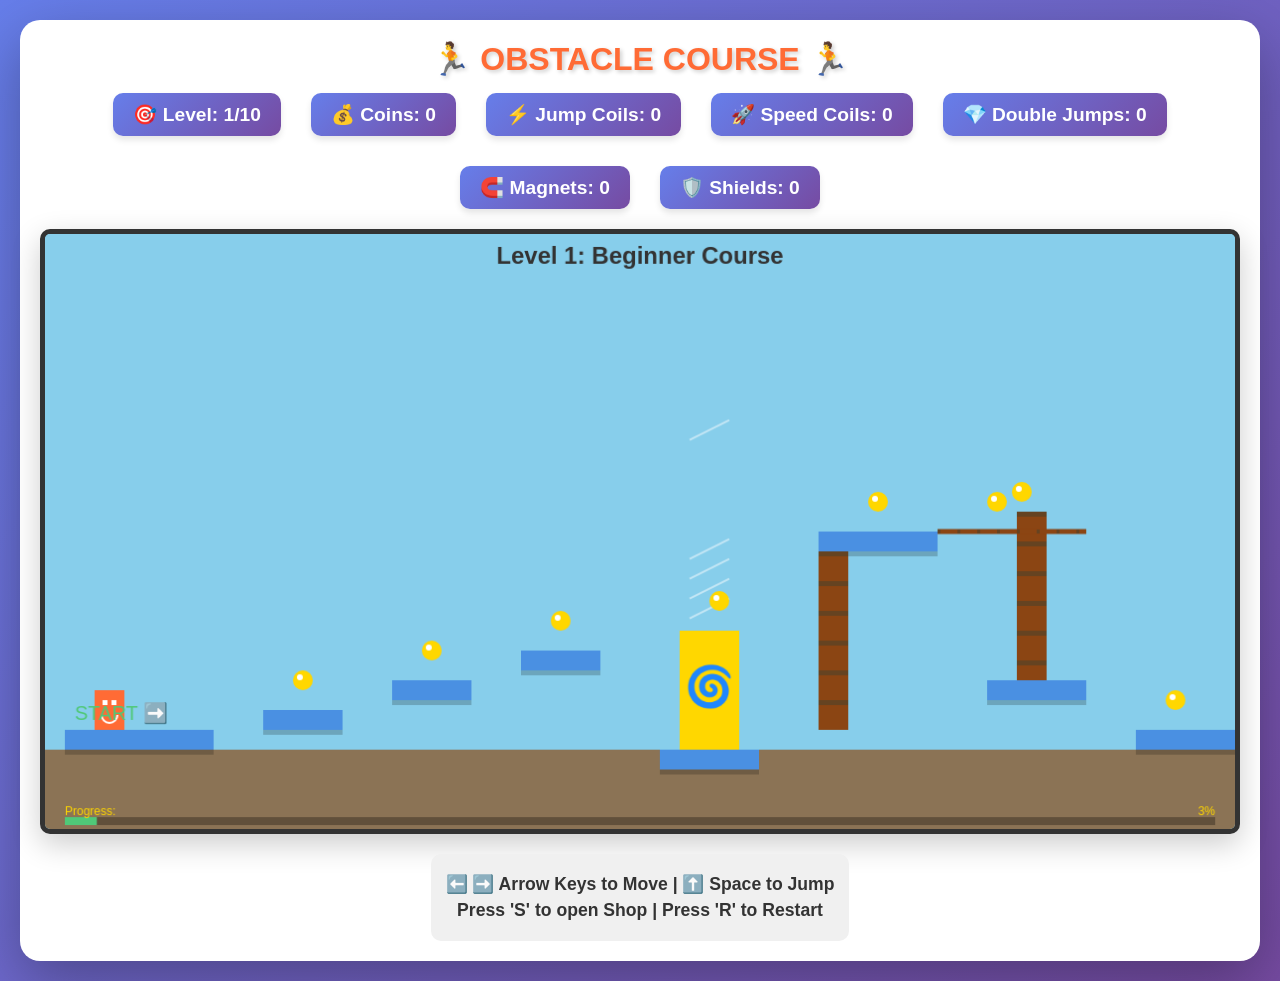
==== ObstacleCourse/index.html @ 20c8bb3b "Add GlassBridge and ObstacleCourse games" ====
<!DOCTYPE html>
<html lang="en">
<head>
    <meta charset="UTF-8">
    <meta name="viewport" content="width=device-width, initial-scale=1.0">
    <title>Obstacle Course - Parkour Game</title>
    <link rel="stylesheet" href="style.css">
</head>
<body>
    <div class="game-container">
        <div class="header">
            <h1>🏃 OBSTACLE COURSE 🏃</h1>
            <div class="stats">
                <div class="stat">🎯 Level: <span id="currentLevel">1</span>/<span id="totalLevels">10</span></div>
                <div class="stat">💰 Coins: <span id="coins">0</span></div>
                <div class="stat">⚡ Jump Coils: <span id="jumpCoils">0</span></div>
                <div class="stat">🚀 Speed Coils: <span id="speedCoils">0</span></div>
                <div class="stat">💎 Double Jumps: <span id="doubleJumps">0</span></div>
                <div class="stat">🧲 Magnets: <span id="magnets">0</span></div>
                <div class="stat">🛡️ Shields: <span id="shields">0</span></div>
            </div>
        </div>
        
        <canvas id="gameCanvas" width="1200" height="600"></canvas>
        
        <div class="controls">
            <div class="control-info">
                <p>⬅️ ➡️ Arrow Keys to Move | ⬆️ Space to Jump</p>
                <p>Press 'S' to open Shop | Press 'R' to Restart</p>
            </div>
        </div>
        
        <div id="shop" class="shop-overlay hidden">
            <div class="shop-content">
                <h2>🛒 SHOP</h2>
                <div class="shop-items">
                    <div class="shop-item">
                        <h3>⚡ Jump Coil</h3>
                        <p>Jump higher and longer!</p>
                        <p class="price">💰 $600</p>
                        <button id="buyJumpCoil">Buy Jump Coil</button>
                    </div>
                    <div class="shop-item">
                        <h3>🚀 Speed Coil</h3>
                        <p>Move faster across obstacles!</p>
                        <p class="price">💰 $700</p>
                        <button id="buySpeedCoil">Buy Speed Coil</button>
                    </div>
                    <div class="shop-item">
                        <h3>💎 Double Jump</h3>
                        <p>Jump a second time in mid-air!</p>
                        <p class="price">💰 $1000</p>
                        <button id="buyDoubleJump">Buy Double Jump</button>
                    </div>
                    <div class="shop-item">
                        <h3>🧲 Coin Magnet</h3>
                        <p>Collect coins from farther away!</p>
                        <p class="price">💰 $800</p>
                        <button id="buyMagnet">Buy Coin Magnet</button>
                    </div>
                    <div class="shop-item">
                        <h3>🛡️ Shield</h3>
                        <p>Survive one fall without respawning!</p>
                        <p class="price">💰 $1200</p>
                        <button id="buyShield">Buy Shield</button>
                    </div>
                </div>
                <button id="closeShop" class="close-btn">Close Shop (Press S)</button>
            </div>
        </div>
        
        <div id="gameOver" class="game-over-overlay hidden">
            <div class="game-over-content">
                <h2 id="gameOverTitle">🎉 LEVEL COMPLETE! 🎉</h2>
                <p id="gameOverMessage">Congratulations! You made it through the obstacle course!</p>
                <p class="final-coins">Coins Collected: <span id="finalCoins">0</span></p>
                <button id="playAgain">Next Level ➡️</button>
            </div>
        </div>
    </div>
    
    <script src="game.js"></script>
</body>
</html>
---- ObstacleCourse/style.css ----
* {
    margin: 0;
    padding: 0;
    box-sizing: border-box;
}

body {
    font-family: 'Arial', sans-serif;
    background: linear-gradient(135deg, #667eea 0%, #764ba2 100%);
    display: flex;
    justify-content: center;
    align-items: center;
    min-height: 100vh;
    padding: 20px;
}

.game-container {
    background: white;
    border-radius: 20px;
    box-shadow: 0 20px 60px rgba(0, 0, 0, 0.3);
    padding: 20px;
    max-width: 1240px;
}

.header {
    text-align: center;
    margin-bottom: 20px;
}

.header h1 {
    color: #FF6B35;
    font-size: 2.5em;
    text-shadow: 2px 2px 4px rgba(0, 0, 0, 0.2);
    margin-bottom: 15px;
}

.stats {
    display: flex;
    justify-content: center;
    gap: 30px;
    flex-wrap: wrap;
}

.stat {
    background: linear-gradient(135deg, #667eea 0%, #764ba2 100%);
    color: white;
    padding: 10px 20px;
    border-radius: 10px;
    font-size: 1.2em;
    font-weight: bold;
    box-shadow: 0 4px 6px rgba(0, 0, 0, 0.1);
}

#gameCanvas {
    display: block;
    border: 5px solid #333;
    border-radius: 10px;
    background: #87CEEB;
    box-shadow: 0 10px 30px rgba(0, 0, 0, 0.2);
}

.controls {
    margin-top: 20px;
    text-align: center;
}

.control-info {
    background: #f0f0f0;
    padding: 15px;
    border-radius: 10px;
    display: inline-block;
}

.control-info p {
    margin: 5px 0;
    font-size: 1.1em;
    color: #333;
    font-weight: bold;
}

/* Shop Overlay */
.shop-overlay {
    position: fixed;
    top: 0;
    left: 0;
    width: 100%;
    height: 100%;
    background: rgba(0, 0, 0, 0.8);
    display: flex;
    justify-content: center;
    align-items: center;
    z-index: 1000;
}

.shop-overlay.hidden {
    display: none;
}

.shop-content {
    background: white;
    padding: 40px;
    border-radius: 20px;
    box-shadow: 0 20px 60px rgba(0, 0, 0, 0.5);
    max-width: 600px;
    text-align: center;
}

.shop-content h2 {
    color: #FF6B35;
    font-size: 2.5em;
    margin-bottom: 30px;
}

.shop-items {
    display: flex;
    gap: 20px;
    justify-content: center;
    margin-bottom: 30px;
    flex-wrap: wrap;
}

.shop-item {
    background: linear-gradient(135deg, #667eea 0%, #764ba2 100%);
    color: white;
    padding: 20px;
    border-radius: 15px;
    width: 250px;
    box-shadow: 0 10px 20px rgba(0, 0, 0, 0.2);
    transition: transform 0.3s ease;
}

.shop-item:hover {
    transform: translateY(-5px);
}

.shop-item h3 {
    font-size: 1.8em;
    margin-bottom: 10px;
}

.shop-item p {
    margin: 10px 0;
    font-size: 1.1em;
}

.shop-item .price {
    font-size: 1.5em;
    font-weight: bold;
    color: #FFD700;
    margin: 15px 0;
}

.shop-item button {
    background: #50C878;
    color: white;
    border: none;
    padding: 12px 24px;
    font-size: 1.1em;
    border-radius: 8px;
    cursor: pointer;
    font-weight: bold;
    transition: background 0.3s ease;
}

.shop-item button:hover {
    background: #45b369;
}

.shop-item button:active {
    transform: scale(0.95);
}

.close-btn {
    background: #FF6B35;
    color: white;
    border: none;
    padding: 15px 30px;
    font-size: 1.2em;
    border-radius: 10px;
    cursor: pointer;
    font-weight: bold;
    transition: background 0.3s ease;
}

.close-btn:hover {
    background: #e55a2b;
}

/* Game Over Overlay */
.game-over-overlay {
    position: fixed;
    top: 0;
    left: 0;
    width: 100%;
    height: 100%;
    background: rgba(0, 0, 0, 0.8);
    display: flex;
    justify-content: center;
    align-items: center;
    z-index: 1000;
}

.game-over-overlay.hidden {
    display: none;
}

.game-over-content {
    background: white;
    padding: 40px;
    border-radius: 20px;
    box-shadow: 0 20px 60px rgba(0, 0, 0, 0.5);
    text-align: center;
    animation: celebration 1s ease-in-out infinite alternate;
}

@keyframes celebration {
    from {
        transform: scale(1);
    }
    to {
        transform: scale(1.05);
    }
}

.game-over-content h2 {
    color: #50C878;
    font-size: 3em;
    margin-bottom: 20px;
}

.game-over-content p {
    font-size: 1.3em;
    margin: 15px 0;
    color: #333;
}

.final-coins {
    font-size: 1.8em;
    font-weight: bold;
    color: #FFD700;
    margin: 20px 0;
}

#playAgain {
    background: #FF6B35;
    color: white;
    border: none;
    padding: 15px 40px;
    font-size: 1.3em;
    border-radius: 10px;
    cursor: pointer;
    font-weight: bold;
    margin-top: 20px;
    transition: background 0.3s ease;
}

#playAgain:hover {
    background: #e55a2b;
}

#playAgain:active {
    transform: scale(0.95);
}

/* Responsive Design */
@media (max-width: 1280px) {
    #gameCanvas {
        width: 100%;
        height: auto;
    }
    
    .header h1 {
        font-size: 2em;
    }
    
    .shop-items {
        flex-direction: column;
        align-items: center;
    }
}
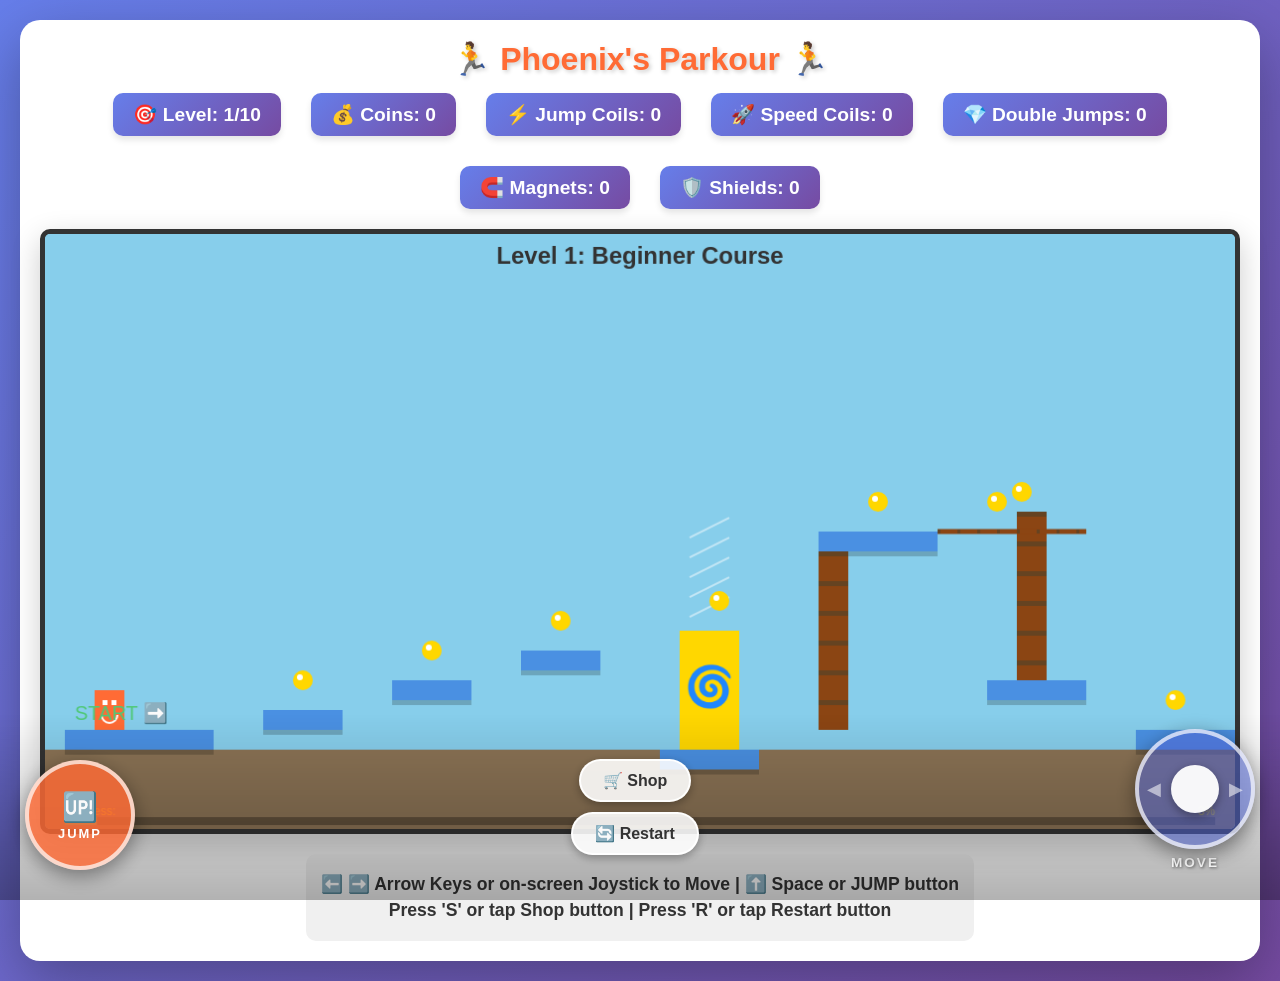
==== commit 96eba2c0: "Rename games, add tablet touch controls" ====
--- a/ObstacleCourse/index.html
+++ b/ObstacleCourse/index.html
@@ -2,14 +2,14 @@
 <html lang="en">
 <head>
     <meta charset="UTF-8">
-    <meta name="viewport" content="width=device-width, initial-scale=1.0">
-    <title>Obstacle Course - Parkour Game</title>
+    <meta name="viewport" content="width=device-width, initial-scale=1.0, user-scalable=no">
+    <title>Phoenix's Parkour</title>
     <link rel="stylesheet" href="style.css">
 </head>
 <body>
     <div class="game-container">
         <div class="header">
-            <h1>🏃 OBSTACLE COURSE 🏃</h1>
+            <h1>🏃 Phoenix's Parkour 🏃</h1>
             <div class="stats">
                 <div class="stat">🎯 Level: <span id="currentLevel">1</span>/<span id="totalLevels">10</span></div>
                 <div class="stat">💰 Coins: <span id="coins">0</span></div>
@@ -25,8 +25,8 @@
         
         <div class="controls">
             <div class="control-info">
-                <p>⬅️ ➡️ Arrow Keys to Move | ⬆️ Space to Jump</p>
-                <p>Press 'S' to open Shop | Press 'R' to Restart</p>
+                <p>⬅️ ➡️ Arrow Keys or on-screen Joystick to Move | ⬆️ Space or JUMP button</p>
+                <p>Press 'S' or tap Shop button | Press 'R' or tap Restart button</p>
             </div>
         </div>
         
@@ -79,6 +79,26 @@
         </div>
     </div>
     
+    <!-- Touch Controls (tablet/touch screen) -->
+    <div class="touch-controls" id="touch-controls">
+        <button class="touch-jump-btn" id="touch-jump-btn">
+            <span>🆙</span>
+            <span class="touch-btn-label">JUMP</span>
+        </button>
+        <div class="touch-center-btns">
+            <button class="touch-small-btn" id="touch-shop-btn">🛒 Shop</button>
+            <button class="touch-small-btn" id="touch-restart-btn">🔄 Restart</button>
+        </div>
+        <div class="touch-joystick-container">
+            <div class="joystick-base" id="joystick-base">
+                <div class="joystick-knob" id="joystick-knob"></div>
+                <div class="joystick-arrow joystick-arrow-left">◀</div>
+                <div class="joystick-arrow joystick-arrow-right">▶</div>
+            </div>
+            <div class="joystick-label">MOVE</div>
+        </div>
+    </div>
+
     <script src="game.js"></script>
 </body>
 </html>
--- a/ObstacleCourse/style.css
+++ b/ObstacleCourse/style.css
@@ -278,3 +278,141 @@
         align-items: center;
     }
 }
+
+/* Touch Controls */
+.touch-controls {
+    position: fixed;
+    bottom: 0;
+    left: 0;
+    width: 100%;
+    display: flex;
+    justify-content: space-between;
+    align-items: flex-end;
+    padding: 15px 25px 30px;
+    pointer-events: none;
+    z-index: 500;
+    background: linear-gradient(to top, rgba(0,0,0,0.3) 0%, transparent 100%);
+}
+
+.touch-jump-btn {
+    width: 110px;
+    height: 110px;
+    background: rgba(255, 107, 53, 0.82);
+    border: 4px solid rgba(255, 255, 255, 0.7);
+    border-radius: 50%;
+    display: flex;
+    flex-direction: column;
+    align-items: center;
+    justify-content: center;
+    gap: 2px;
+    font-size: 1.8em;
+    color: white;
+    font-weight: bold;
+    pointer-events: all;
+    cursor: pointer;
+    user-select: none;
+    -webkit-user-select: none;
+    -webkit-tap-highlight-color: transparent;
+    touch-action: manipulation;
+    box-shadow: 0 6px 20px rgba(0,0,0,0.4);
+    transition: transform 0.1s, background 0.1s;
+}
+
+.touch-btn-label {
+    font-size: 0.45em;
+    letter-spacing: 2px;
+    font-weight: bold;
+}
+
+.touch-jump-btn.pressed {
+    transform: scale(0.9);
+    background: rgba(255, 107, 53, 1);
+}
+
+.touch-center-btns {
+    display: flex;
+    flex-direction: column;
+    gap: 10px;
+    align-items: center;
+    pointer-events: all;
+    padding-bottom: 15px;
+}
+
+.touch-small-btn {
+    padding: 10px 22px;
+    background: rgba(255, 255, 255, 0.88);
+    border: 2px solid rgba(255, 255, 255, 0.95);
+    border-radius: 25px;
+    font-size: 1em;
+    font-weight: bold;
+    color: #333;
+    pointer-events: all;
+    user-select: none;
+    -webkit-user-select: none;
+    -webkit-tap-highlight-color: transparent;
+    touch-action: manipulation;
+    cursor: pointer;
+    box-shadow: 0 3px 10px rgba(0,0,0,0.3);
+    transition: transform 0.1s;
+}
+
+.touch-small-btn:active {
+    transform: scale(0.93);
+}
+
+.touch-joystick-container {
+    display: flex;
+    flex-direction: column;
+    align-items: center;
+    gap: 6px;
+    pointer-events: none;
+}
+
+.joystick-base {
+    width: 120px;
+    height: 120px;
+    background: rgba(80, 100, 210, 0.55);
+    border: 4px solid rgba(255, 255, 255, 0.7);
+    border-radius: 50%;
+    position: relative;
+    pointer-events: all;
+    user-select: none;
+    -webkit-user-select: none;
+    -webkit-tap-highlight-color: transparent;
+    touch-action: none;
+    box-shadow: 0 6px 20px rgba(0,0,0,0.4);
+    cursor: grab;
+}
+
+.joystick-knob {
+    width: 48px;
+    height: 48px;
+    background: rgba(255, 255, 255, 0.95);
+    border-radius: 50%;
+    position: absolute;
+    top: 50%;
+    left: 50%;
+    transform: translate(-50%, -50%);
+    pointer-events: none;
+    box-shadow: 0 3px 10px rgba(0,0,0,0.35);
+}
+
+.joystick-arrow {
+    position: absolute;
+    top: 50%;
+    transform: translateY(-50%);
+    color: rgba(255,255,255,0.55);
+    font-size: 1.1em;
+    pointer-events: none;
+}
+
+.joystick-arrow-left { left: 8px; }
+.joystick-arrow-right { right: 8px; }
+
+.joystick-label {
+    color: rgba(255, 255, 255, 0.92);
+    font-size: 0.85em;
+    font-weight: bold;
+    text-shadow: 1px 1px 3px rgba(0,0,0,0.5);
+    letter-spacing: 2px;
+}
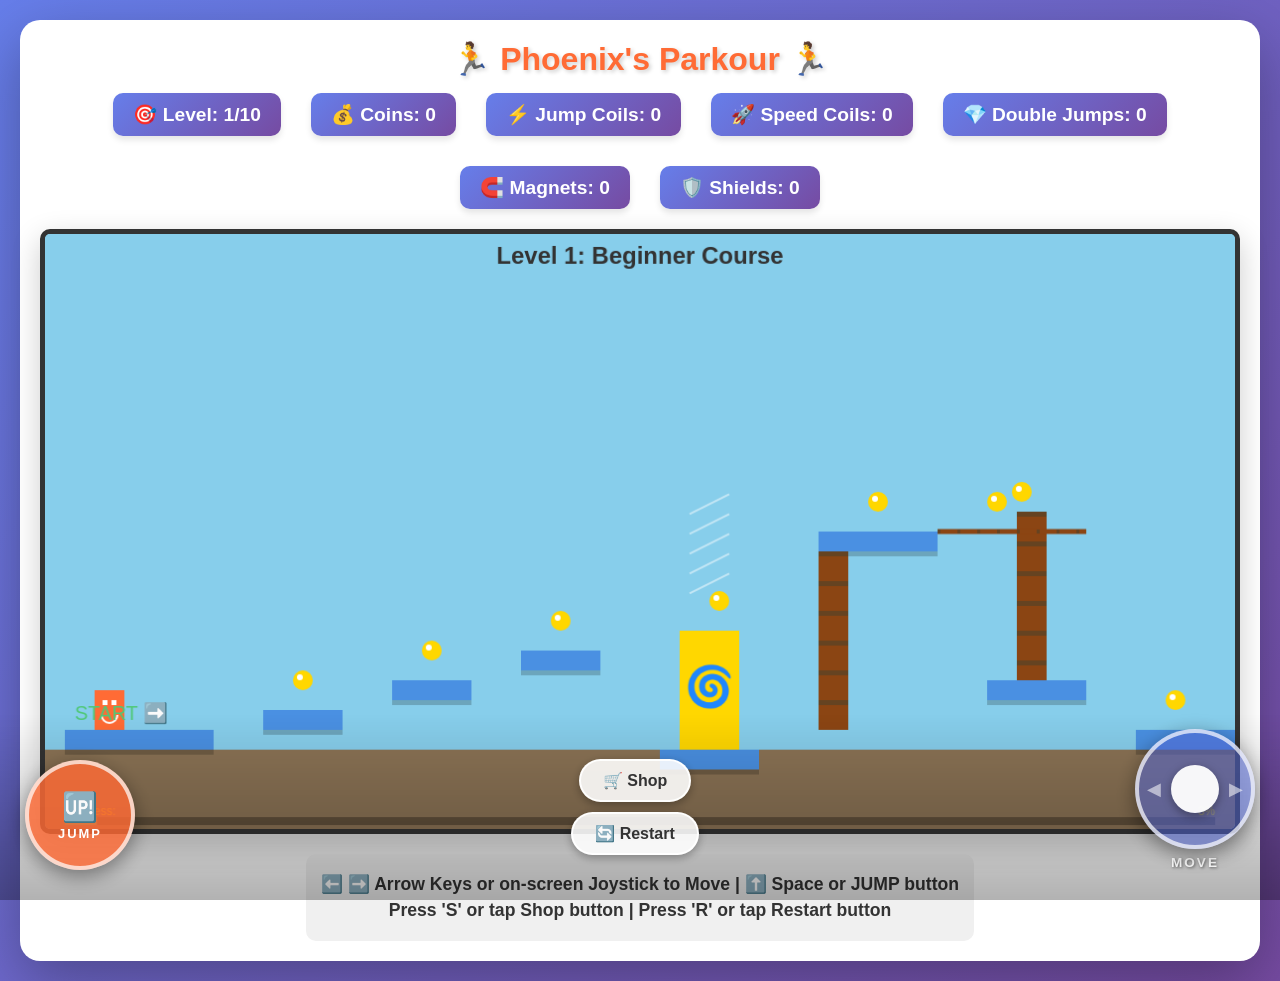
==== commit 068dbe31: "Shop: add scroll arrows and swipe hint so all 5 items are reachable" ====
--- a/ObstacleCourse/index.html
+++ b/ObstacleCourse/index.html
@@ -33,10 +33,12 @@
         <div id="shop" class="shop-overlay hidden">
             <div class="shop-content">
                 <h2>🛒 SHOP</h2>
-                <div class="shop-items">
-                    <div class="shop-item">
-                        <h3>⚡ Jump Coil</h3>
-                        <p>Jump higher and longer!</p>
+                <div class="shop-scroll-wrapper">
+                    <button class="shop-scroll-btn shop-scroll-left" id="shopScrollLeft">❮</button>
+                    <div class="shop-items" id="shopItemsRow">
+                        <div class="shop-item">
+                            <h3>⚡ Jump Coil</h3>
+                            <p>Jump higher and longer!</p>
                         <p class="price">💰 $600</p>
                         <button id="buyJumpCoil">Buy Jump Coil</button>
                     </div>
@@ -64,7 +66,10 @@
                         <p class="price">💰 $1200</p>
                         <button id="buyShield">Buy Shield</button>
                     </div>
+                    </div>
+                    <button class="shop-scroll-btn shop-scroll-right" id="shopScrollRight">❯</button>
                 </div>
+                <p class="shop-swipe-hint">← Swipe or tap arrows to see all items →</p>
                 <button id="closeShop" class="close-btn">Close Shop (Press S)</button>
             </div>
         </div>
--- a/ObstacleCourse/style.css
+++ b/ObstacleCourse/style.css
@@ -98,35 +98,85 @@
 
 .shop-content {
     background: white;
-    padding: 40px;
     border-radius: 20px;
     box-shadow: 0 20px 60px rgba(0, 0, 0, 0.5);
-    max-width: 600px;
+    width: 95vw;
+    max-width: 1100px;
+    max-height: 90vh;
+    display: flex;
+    flex-direction: column;
+    overflow: hidden;
     text-align: center;
 }
 
 .shop-content h2 {
     color: #FF6B35;
-    font-size: 2.5em;
-    margin-bottom: 30px;
+    font-size: 2em;
+    padding: 18px 30px 10px;
+    flex-shrink: 0;
+}
+
+.shop-scroll-wrapper {
+    display: flex;
+    align-items: center;
+    gap: 6px;
+    padding: 0 10px;
+    flex-shrink: 0;
+}
+
+.shop-scroll-btn {
+    background: rgba(102, 126, 234, 0.85);
+    color: white;
+    border: none;
+    border-radius: 50%;
+    width: 44px;
+    height: 44px;
+    font-size: 1.4em;
+    cursor: pointer;
+    flex-shrink: 0;
+    touch-action: manipulation;
+    -webkit-tap-highlight-color: transparent;
+    box-shadow: 0 3px 8px rgba(0,0,0,0.3);
+    transition: background 0.15s, transform 0.1s;
+}
+
+.shop-scroll-btn:active {
+    background: #764ba2;
+    transform: scale(0.92);
+}
+
+.shop-swipe-hint {
+    font-size: 0.85em;
+    color: #888;
+    padding: 6px 0 4px;
+    flex-shrink: 0;
 }
 
 .shop-items {
     display: flex;
-    gap: 20px;
-    justify-content: center;
-    margin-bottom: 30px;
-    flex-wrap: wrap;
+    flex-direction: row;
+    gap: 16px;
+    justify-content: flex-start;
+    padding: 10px 24px 10px;
+    overflow-x: auto;
+    overflow-y: hidden;
+    flex: 1;
+    -webkit-overflow-scrolling: touch;
+    scroll-snap-type: x mandatory;
+    scrollbar-width: thin;
 }
 
 .shop-item {
     background: linear-gradient(135deg, #667eea 0%, #764ba2 100%);
     color: white;
-    padding: 20px;
+    padding: 18px;
     border-radius: 15px;
-    width: 250px;
+    min-width: 190px;
+    max-width: 210px;
+    flex: 0 0 190px;
     box-shadow: 0 10px 20px rgba(0, 0, 0, 0.2);
     transition: transform 0.3s ease;
+    scroll-snap-align: start;
 }
 
 .shop-item:hover {
@@ -134,20 +184,20 @@
 }
 
 .shop-item h3 {
-    font-size: 1.8em;
-    margin-bottom: 10px;
+    font-size: 1.3em;
+    margin-bottom: 8px;
 }
 
 .shop-item p {
+    margin: 6px 0;
+    font-size: 0.95em;
+}
+
+.shop-item .price {
+    font-size: 1.2em;
+    font-weight: bold;
+    color: #FFD700;
     margin: 10px 0;
-    font-size: 1.1em;
-}
-
-.shop-item .price {
-    font-size: 1.5em;
-    font-weight: bold;
-    color: #FFD700;
-    margin: 15px 0;
 }
 
 .shop-item button {
@@ -174,12 +224,16 @@
     background: #FF6B35;
     color: white;
     border: none;
-    padding: 15px 30px;
+    padding: 14px 30px;
     font-size: 1.2em;
-    border-radius: 10px;
+    border-radius: 0 0 20px 20px;
     cursor: pointer;
     font-weight: bold;
     transition: background 0.3s ease;
+    flex-shrink: 0;
+    width: 100%;
+    touch-action: manipulation;
+    -webkit-tap-highlight-color: transparent;
 }
 
 .close-btn:hover {
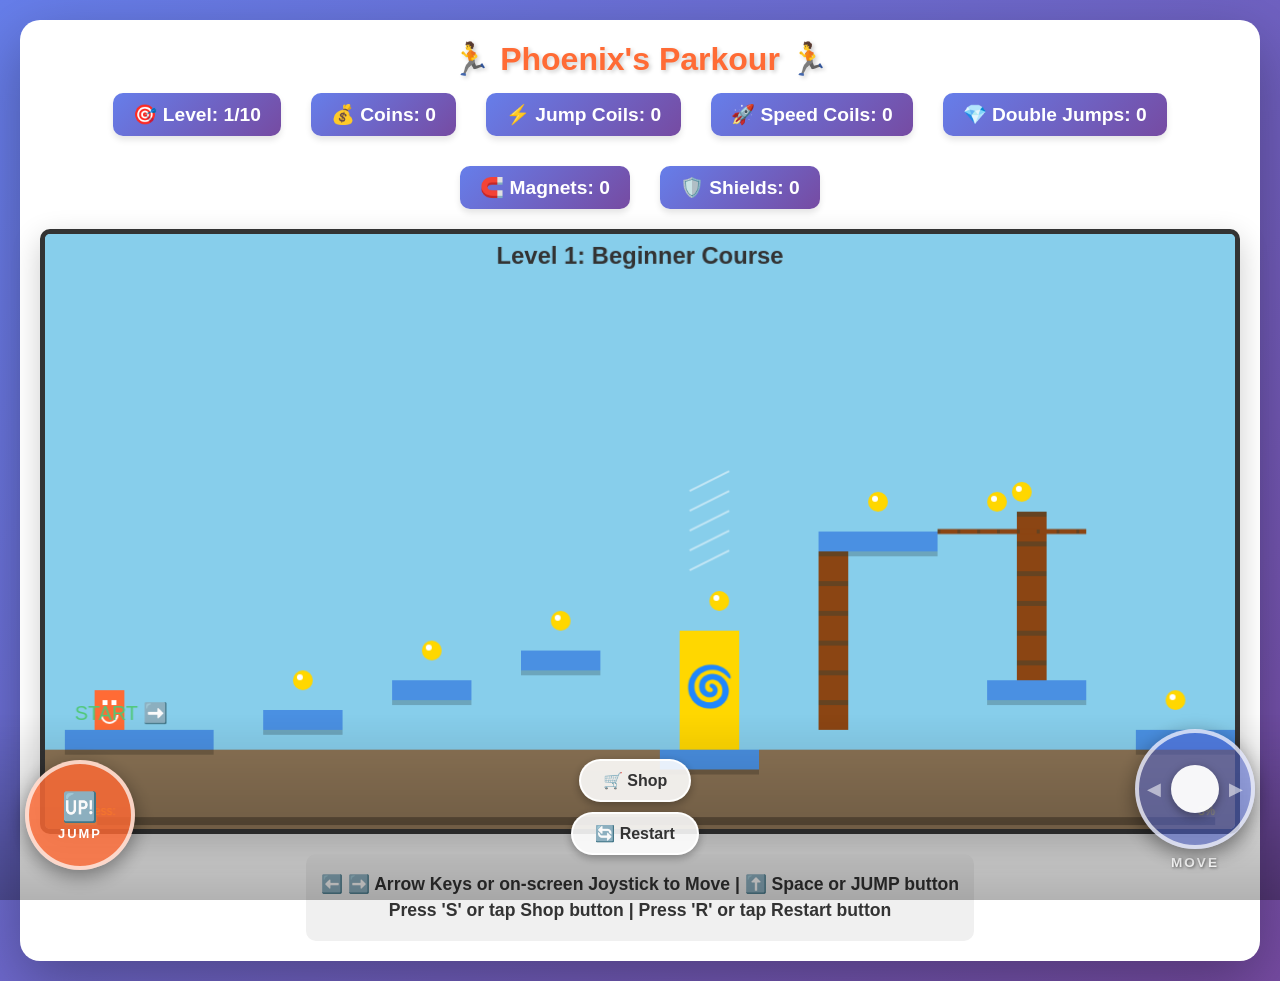
==== commit 7c155b1d: "Shop: horizontal scroll with fixed-width cards and snap" ====
--- a/ObstacleCourse/index.html
+++ b/ObstacleCourse/index.html
@@ -33,12 +33,10 @@
         <div id="shop" class="shop-overlay hidden">
             <div class="shop-content">
                 <h2>🛒 SHOP</h2>
-                <div class="shop-scroll-wrapper">
-                    <button class="shop-scroll-btn shop-scroll-left" id="shopScrollLeft">❮</button>
-                    <div class="shop-items" id="shopItemsRow">
-                        <div class="shop-item">
-                            <h3>⚡ Jump Coil</h3>
-                            <p>Jump higher and longer!</p>
+                <div class="shop-items" id="shopItemsRow">
+                    <div class="shop-item">
+                        <h3>⚡ Jump Coil</h3>
+                        <p>Jump higher and longer!</p>
                         <p class="price">💰 $600</p>
                         <button id="buyJumpCoil">Buy Jump Coil</button>
                     </div>
@@ -66,10 +64,7 @@
                         <p class="price">💰 $1200</p>
                         <button id="buyShield">Buy Shield</button>
                     </div>
-                    </div>
-                    <button class="shop-scroll-btn shop-scroll-right" id="shopScrollRight">❯</button>
                 </div>
-                <p class="shop-swipe-hint">← Swipe or tap arrows to see all items →</p>
                 <button id="closeShop" class="close-btn">Close Shop (Press S)</button>
             </div>
         </div>
--- a/ObstacleCourse/style.css
+++ b/ObstacleCourse/style.css
@@ -116,54 +116,16 @@
     flex-shrink: 0;
 }
 
-.shop-scroll-wrapper {
-    display: flex;
-    align-items: center;
-    gap: 6px;
-    padding: 0 10px;
-    flex-shrink: 0;
-}
-
-.shop-scroll-btn {
-    background: rgba(102, 126, 234, 0.85);
-    color: white;
-    border: none;
-    border-radius: 50%;
-    width: 44px;
-    height: 44px;
-    font-size: 1.4em;
-    cursor: pointer;
-    flex-shrink: 0;
-    touch-action: manipulation;
-    -webkit-tap-highlight-color: transparent;
-    box-shadow: 0 3px 8px rgba(0,0,0,0.3);
-    transition: background 0.15s, transform 0.1s;
-}
-
-.shop-scroll-btn:active {
-    background: #764ba2;
-    transform: scale(0.92);
-}
-
-.shop-swipe-hint {
-    font-size: 0.85em;
-    color: #888;
-    padding: 6px 0 4px;
-    flex-shrink: 0;
-}
-
 .shop-items {
     display: flex;
     flex-direction: row;
     gap: 16px;
-    justify-content: flex-start;
-    padding: 10px 24px 10px;
+    padding: 14px 20px 18px;
     overflow-x: auto;
     overflow-y: hidden;
     flex: 1;
     -webkit-overflow-scrolling: touch;
     scroll-snap-type: x mandatory;
-    scrollbar-width: thin;
 }
 
 .shop-item {
@@ -171,9 +133,8 @@
     color: white;
     padding: 18px;
     border-radius: 15px;
-    min-width: 190px;
-    max-width: 210px;
-    flex: 0 0 190px;
+    min-width: 200px;
+    flex: 0 0 200px;
     box-shadow: 0 10px 20px rgba(0, 0, 0, 0.2);
     transition: transform 0.3s ease;
     scroll-snap-align: start;
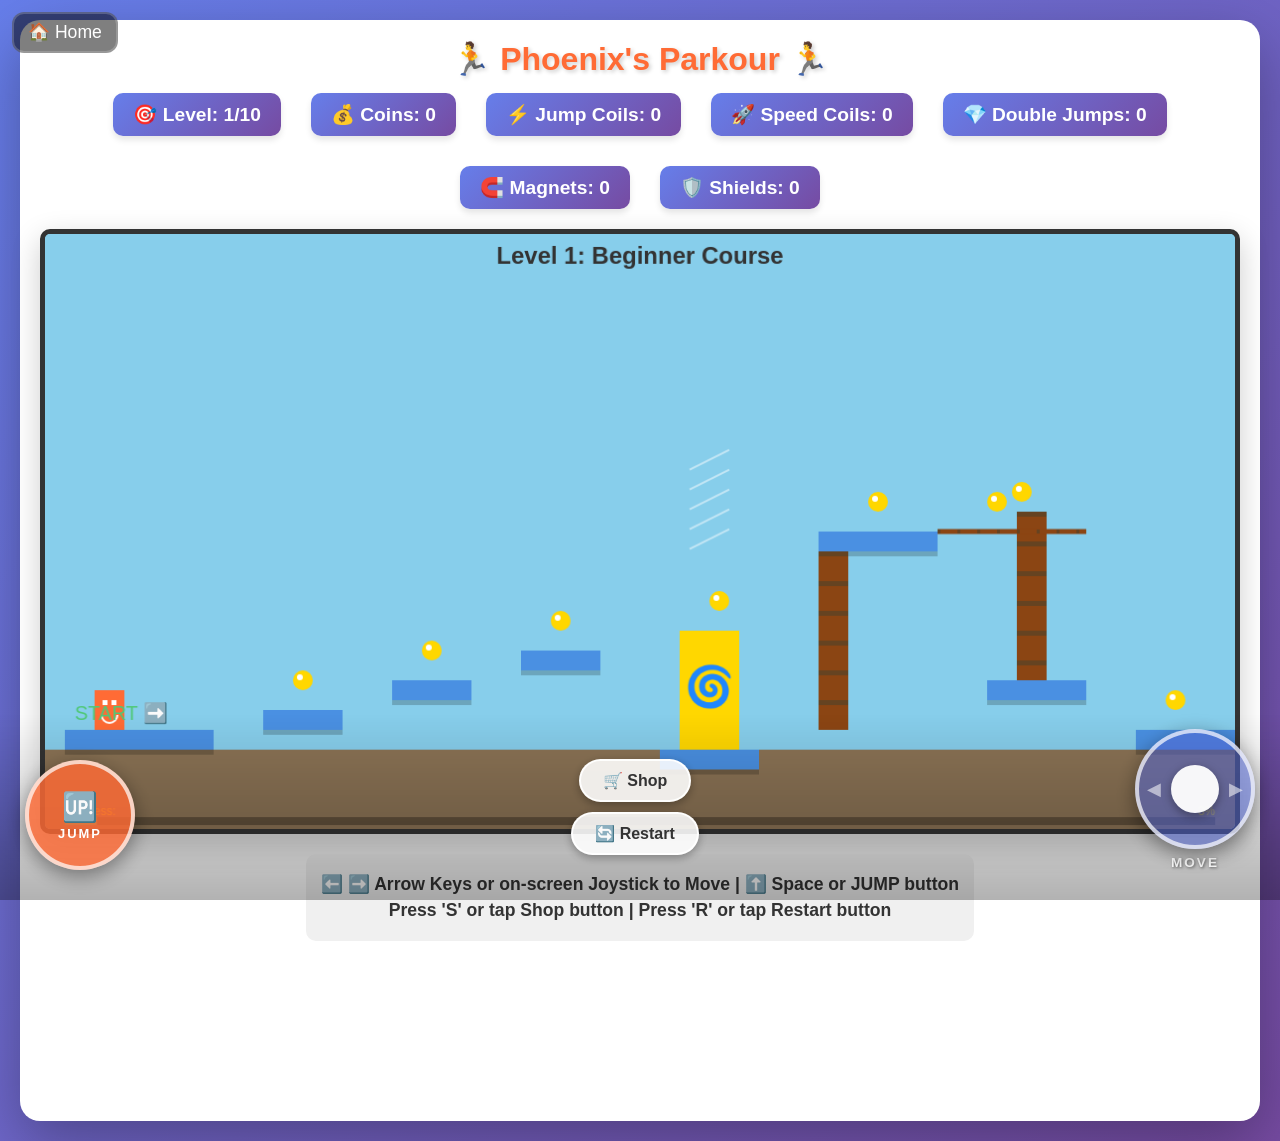
==== commit 8e37437b: "Add master home page, home buttons, PetIo tap-to-collect + profiles + reset, Tanks shop/money system" ====
--- a/ObstacleCourse/index.html
+++ b/ObstacleCourse/index.html
@@ -7,6 +7,7 @@
     <link rel="stylesheet" href="style.css">
 </head>
 <body>
+    <a href="../index.html" class="home-btn">🏠 Home</a>
     <div class="game-container">
         <div class="header">
             <h1>🏃 Phoenix's Parkour 🏃</h1>
--- a/ObstacleCourse/style.css
+++ b/ObstacleCourse/style.css
@@ -4,14 +4,33 @@
     box-sizing: border-box;
 }
 
+.home-btn {
+    position: fixed;
+    top: 12px;
+    left: 12px;
+    z-index: 9999;
+    background: rgba(0,0,0,0.5);
+    border: 2px solid rgba(255,255,255,0.2);
+    color: #fff;
+    font-size: 1.1rem;
+    padding: 8px 14px;
+    border-radius: 12px;
+    cursor: pointer;
+    text-decoration: none;
+    -webkit-tap-highlight-color: transparent;
+    transition: all 0.2s;
+}
+.home-btn:hover { background: rgba(0,0,0,0.7); border-color: rgba(255,255,255,0.4); }
+
 body {
     font-family: 'Arial', sans-serif;
     background: linear-gradient(135deg, #667eea 0%, #764ba2 100%);
     display: flex;
     justify-content: center;
-    align-items: center;
+    align-items: flex-start;
     min-height: 100vh;
     padding: 20px;
+    overflow-x: hidden;
 }
 
 .game-container {
@@ -19,7 +38,9 @@
     border-radius: 20px;
     box-shadow: 0 20px 60px rgba(0, 0, 0, 0.3);
     padding: 20px;
+    padding-bottom: 180px;
     max-width: 1240px;
+    width: 100%;
 }
 
 .header {
@@ -86,10 +107,10 @@
     width: 100%;
     height: 100%;
     background: rgba(0, 0, 0, 0.8);
-    display: flex;
-    justify-content: center;
-    align-items: center;
     z-index: 1000;
+    overflow-y: auto;
+    -webkit-overflow-scrolling: touch;
+    padding: 20px 0;
 }
 
 .shop-overlay.hidden {
@@ -102,30 +123,19 @@
     box-shadow: 0 20px 60px rgba(0, 0, 0, 0.5);
     width: 95vw;
     max-width: 1100px;
-    max-height: 90vh;
-    display: flex;
-    flex-direction: column;
-    overflow: hidden;
+    margin: 20px auto;
     text-align: center;
+    padding-bottom: 0;
 }
 
 .shop-content h2 {
     color: #FF6B35;
     font-size: 2em;
     padding: 18px 30px 10px;
-    flex-shrink: 0;
 }
 
 .shop-items {
-    display: flex;
-    flex-direction: row;
-    gap: 16px;
-    padding: 14px 20px 18px;
-    overflow-x: auto;
-    overflow-y: hidden;
-    flex: 1;
-    -webkit-overflow-scrolling: touch;
-    scroll-snap-type: x mandatory;
+    padding: 14px 20px 20px;
 }
 
 .shop-item {
@@ -133,52 +143,45 @@
     color: white;
     padding: 18px;
     border-radius: 15px;
-    min-width: 200px;
-    flex: 0 0 200px;
+    margin-bottom: 16px;
     box-shadow: 0 10px 20px rgba(0, 0, 0, 0.2);
-    transition: transform 0.3s ease;
-    scroll-snap-align: start;
-}
-
-.shop-item:hover {
-    transform: translateY(-5px);
+    display: flex;
+    align-items: center;
+    gap: 15px;
+    text-align: left;
 }
 
 .shop-item h3 {
-    font-size: 1.3em;
-    margin-bottom: 8px;
+    font-size: 1.2em;
+    margin-bottom: 4px;
+    white-space: nowrap;
 }
 
 .shop-item p {
-    margin: 6px 0;
-    font-size: 0.95em;
+    margin: 2px 0;
+    font-size: 0.9em;
 }
 
 .shop-item .price {
-    font-size: 1.2em;
+    font-size: 1.1em;
     font-weight: bold;
     color: #FFD700;
-    margin: 10px 0;
+    margin: 4px 0;
 }
 
 .shop-item button {
     background: #50C878;
     color: white;
     border: none;
-    padding: 12px 24px;
-    font-size: 1.1em;
+    padding: 10px 18px;
+    font-size: 1em;
     border-radius: 8px;
     cursor: pointer;
     font-weight: bold;
-    transition: background 0.3s ease;
-}
-
-.shop-item button:hover {
-    background: #45b369;
-}
-
-.shop-item button:active {
-    transform: scale(0.95);
+    white-space: nowrap;
+    flex-shrink: 0;
+    touch-action: manipulation;
+    -webkit-tap-highlight-color: transparent;
 }
 
 .close-btn {
